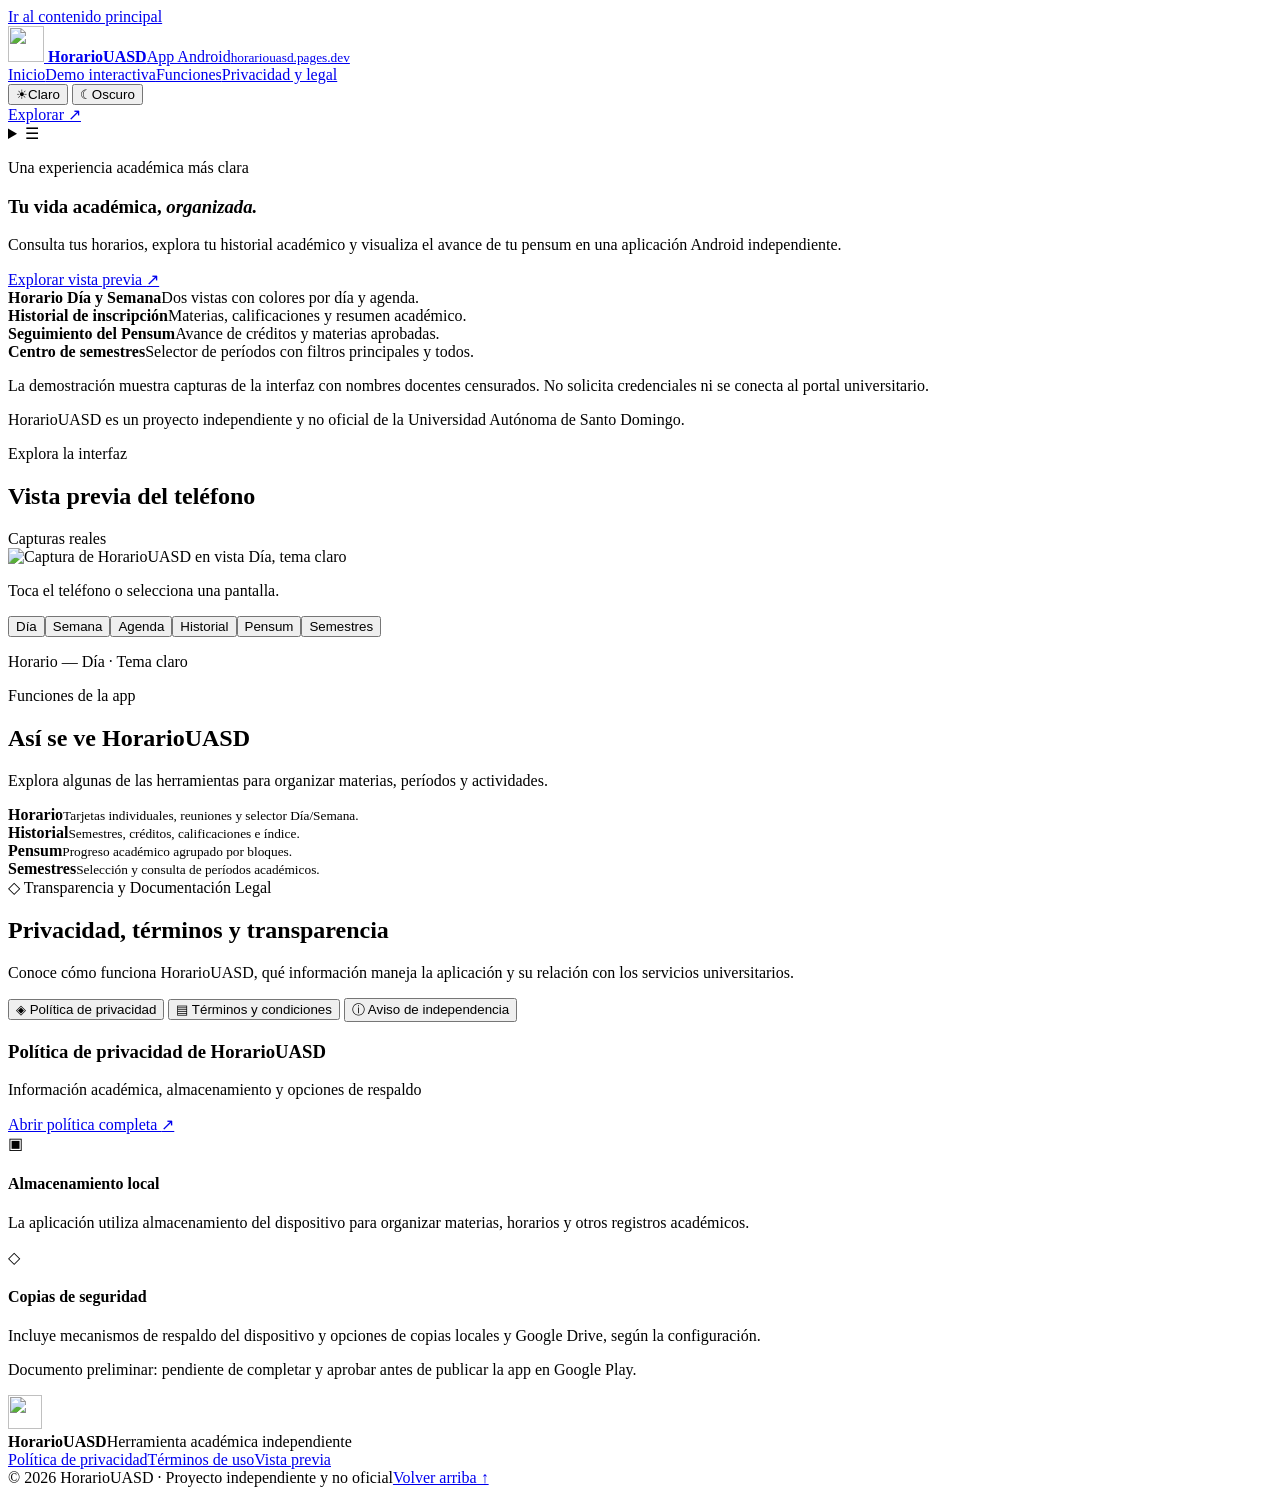
==== public/index.html @ 6e815144 "Rescatar solo barra superior, composición legal y navegación del diseño de referencia" ====
<!doctype html>
<html lang="es" data-theme="light">
<head>
<meta charset="utf-8"><meta name="viewport" content="width=device-width,initial-scale=1">
<title>HorarioUASD · Organiza tu vida académica</title>
<meta name="description" content="Conoce HorarioUASD, aplicación Android independiente para consultar horarios, historial académico y pensum. Vista previa con imágenes y documentos legales.">
<link rel="icon" type="image/svg+xml" href="/logo.svg"><link rel="alternate icon" type="image/png" href="/logo.png">
<link rel="apple-touch-icon" href="/logo.png"><link rel="stylesheet" href="/preview.css">
<script src="/preview.js" defer></script><script src="/site.js" defer></script>
</head>
<body>
<a class="skip-nav" href="#contenido">Ir al contenido principal</a>
<header class="sitehead">
 <div class="nav wrap">
  <a class="brand" href="/" aria-label="HorarioUASD, página principal">
   <span class="brand-bubble"><img class="site-logo" src="/logo.svg" alt="" width="36" height="36"></span>
   <span class="brand-copy"><span class="brand-line"><strong>HorarioUASD</strong><span class="brand-tag">App Android</span></span><small>horariouasd.pages.dev</small></span>
  </a>
  <nav class="top-links" aria-label="Navegación principal">
   <a href="#inicio">Inicio</a><a href="#vista">Demo interactiva</a><a href="#funciones">Funciones</a><a href="#legal">Privacidad y legal</a>
  </nav>
  <div class="header-actions">
   <div class="theme header-theme" role="group" aria-label="Cambiar tema del sitio y de las capturas">
    <button type="button" id="light" class="active" aria-pressed="true"><span aria-hidden="true">☀</span><span class="theme-label">Claro</span></button>
    <button type="button" id="dark" aria-pressed="false"><span aria-hidden="true">☾</span><span class="theme-label">Oscuro</span></button>
   </div>
   <a class="header-cta" href="#vista">Explorar <span aria-hidden="true">↗</span></a>
   <details class="mobile-menu"><summary aria-label="Abrir menú de navegación"><span aria-hidden="true">☰</span></summary><nav aria-label="Menú móvil"><a href="#inicio">Inicio</a><a href="#vista">Demo interactiva</a><a href="#funciones">Funciones</a><a href="#legal">Privacidad y legal</a></nav></details>
  </div>
 </div>
</header>
<main id="contenido">
<section class="hero wrap" id="inicio">
 <section class="intro">
  <p class="eyebrow"><span class="eyebrow-dot" aria-hidden="true"></span> Una experiencia académica más clara</p>
  <h1>Tu vida académica, <em>organizada.</em></h1>
  <p class="lead">Consulta tus horarios, explora tu historial académico y visualiza el avance de tu pensum en una aplicación Android independiente.</p>
  <a href="#vista" class="hero-primary">Explorar vista previa <span aria-hidden="true">↗</span></a>
  <div class="featurelist">
   <div class="feature"><strong>Horario Día y Semana</strong><span>Dos vistas con colores por día y agenda.</span></div>
   <div class="feature"><strong>Historial de inscripción</strong><span>Materias, calificaciones y resumen académico.</span></div>
   <div class="feature"><strong>Seguimiento del Pensum</strong><span>Avance de créditos y materias aprobadas.</span></div>
   <div class="feature"><strong>Centro de semestres</strong><span>Selector de períodos con filtros principales y todos.</span></div>
  </div>
  <p class="notice">La demostración muestra capturas de la interfaz con nombres docentes censurados. No solicita credenciales ni se conecta al portal universitario.</p>
  <p class="notice disclaimer">HorarioUASD es un proyecto independiente y no oficial de la Universidad Autónoma de Santo Domingo.</p>
 </section>
 <section class="preview-panel" id="vista">
  <div class="paneltop"><div><p class="eyebrow">Explora la interfaz</p><h2>Vista previa del teléfono</h2></div><span class="preview-label">Capturas reales</span></div>
  <div class="phone"><div class="screen" id="screenshot"><img id="photo" src="/imagenes/horario-dia-claro.jpg" alt="Captura de HorarioUASD en vista Día, tema claro" width="945" height="2048" decoding="async" fetchpriority="high"><div id="touchAreas"></div></div></div>
  <p class="small">Toca el teléfono o selecciona una pantalla.</p>
  <div class="controls" id="views" role="group" aria-label="Pantallas de la demostración"><button type="button" data-view="dia" class="active">Día</button><button type="button" data-view="semana">Semana</button><button type="button" data-view="agenda">Agenda</button><button type="button" data-view="historial">Historial</button><button type="button" data-view="pensum">Pensum</button><button type="button" data-view="semestres">Semestres</button></div>
  <p class="small" id="caption" aria-live="polite">Horario — Día · Tema claro</p>
 </section>
</section>
<section class="presentation" id="funciones">
 <div class="wrap"><div class="section-heading"><span class="section-kicker">Funciones de la app</span><h2>Así se ve HorarioUASD</h2><p>Explora algunas de las herramientas para organizar materias, períodos y actividades.</p></div>
 <div class="tiles"><div class="tile"><b>Horario</b><small>Tarjetas individuales, reuniones y selector Día/Semana.</small></div><div class="tile"><b>Historial</b><small>Semestres, créditos, calificaciones e índice.</small></div><div class="tile"><b>Pensum</b><small>Progreso académico agrupado por bloques.</small></div><div class="tile"><b>Semestres</b><small>Selección y consulta de períodos académicos.</small></div></div></div>
</section>
<section class="legal-section" id="legal" aria-labelledby="legal-title">
 <div class="legal-wrap">
  <div class="legal-heading"><div class="legal-eyebrow"><span aria-hidden="true">◇</span> Transparencia y Documentación Legal</div><h2 id="legal-title">Privacidad, términos y transparencia</h2><p>Conoce cómo funciona HorarioUASD, qué información maneja la aplicación y su relación con los servicios universitarios.</p></div>
  <div class="legal-tabs" role="tablist" aria-label="Documentos e información legal">
   <button type="button" id="tab-privacidad" role="tab" aria-controls="panel-privacidad" aria-selected="true" tabindex="0" data-legal-tab="privacidad"><span aria-hidden="true">◈</span> Política de privacidad</button>
   <button type="button" id="tab-terminos" role="tab" aria-controls="panel-terminos" aria-selected="false" tabindex="-1" data-legal-tab="terminos"><span aria-hidden="true">▤</span> Términos y condiciones</button>
   <button type="button" id="tab-aviso" role="tab" aria-controls="panel-aviso" aria-selected="false" tabindex="-1" data-legal-tab="aviso"><span aria-hidden="true">ⓘ</span> Aviso de independencia</button>
  </div>
  <div class="legal-panel" id="panel-privacidad" role="tabpanel" aria-labelledby="tab-privacidad">
   <div class="legal-panel-head"><div><h3>Política de privacidad de HorarioUASD</h3><p>Información académica, almacenamiento y opciones de respaldo</p></div><a class="legal-open" href="/privacidad/">Abrir política completa <span aria-hidden="true">↗</span></a></div>
   <div class="legal-cards">
    <div class="legal-mini"><span class="legal-mini-icon" aria-hidden="true">▣</span><h4>Almacenamiento local</h4><p>La aplicación utiliza almacenamiento del dispositivo para organizar materias, horarios y otros registros académicos.</p></div>
    <div class="legal-mini"><span class="legal-mini-icon" aria-hidden="true">◇</span><h4>Copias de seguridad</h4><p>Incluye mecanismos de respaldo del dispositivo y opciones de copias locales y Google Drive, según la configuración.</p></div>
   </div>
   <p class="legal-draft">Documento preliminar: pendiente de completar y aprobar antes de publicar la app en Google Play.</p>
  </div>
  <div class="legal-panel" id="panel-terminos" role="tabpanel" aria-labelledby="tab-terminos" hidden>
   <div class="legal-panel-head"><div><h3>Términos y condiciones de uso</h3><p>Finalidad, responsabilidades y límites de la herramienta</p></div><a class="legal-open" href="/terminos/">Abrir términos completos <span aria-hidden="true">↗</span></a></div>
   <div class="legal-cards"><div class="legal-mini"><span class="legal-mini-icon" aria-hidden="true">▤</span><h4>Organización académica</h4><p>HorarioUASD facilita la consulta de horarios, historial, pensum y recordatorios personales.</p></div><div class="legal-mini"><span class="legal-mini-icon" aria-hidden="true">✓</span><h4>Información oficial</h4><p>Los datos oficiales siempre deben verificarse en los canales institucionales de la universidad.</p></div></div>
   <p class="legal-draft">Los términos son un borrador, todavía no vigente.</p>
  </div>
  <div class="legal-panel" id="panel-aviso" role="tabpanel" aria-labelledby="tab-aviso" hidden>
   <div class="legal-panel-head"><div><h3>Aviso de independencia institucional</h3><p>Un proyecto para estudiantes, no una aplicación de la universidad</p></div><a class="legal-open" href="/terminos/">Consultar información legal <span aria-hidden="true">↗</span></a></div>
   <div class="legal-cards"><div class="legal-mini"><span class="legal-mini-icon" aria-hidden="true">ⓘ</span><h4>No oficial</h4><p>HorarioUASD no pertenece a la Universidad Autónoma de Santo Domingo ni cuenta con representación institucional.</p></div><div class="legal-mini"><span class="legal-mini-icon" aria-hidden="true">↗</span><h4>Consulta responsable</h4><p>La aplicación no sustituye los portales y expedientes oficiales de la UASD.</p></div></div>
  </div>
 </div>
</section>
</main>
<footer class="sitefooter"><div class="wrap footer-upper"><div class="footer-brand"><span class="footer-logo"><img src="/logo.svg" width="34" height="34" alt=""></span><div><strong>HorarioUASD</strong><span>Herramienta académica independiente</span></div></div><nav aria-label="Enlaces de documentación" class="footer-links"><a href="/privacidad/">Política de privacidad</a><a href="/terminos/">Términos de uso</a><a href="/vista-previa.html">Vista previa</a></nav></div><div class="wrap footer-bottom"><span>© 2026 HorarioUASD · Proyecto independiente y no oficial</span><a href="#inicio">Volver arriba ↑</a></div></footer>
</body></html>
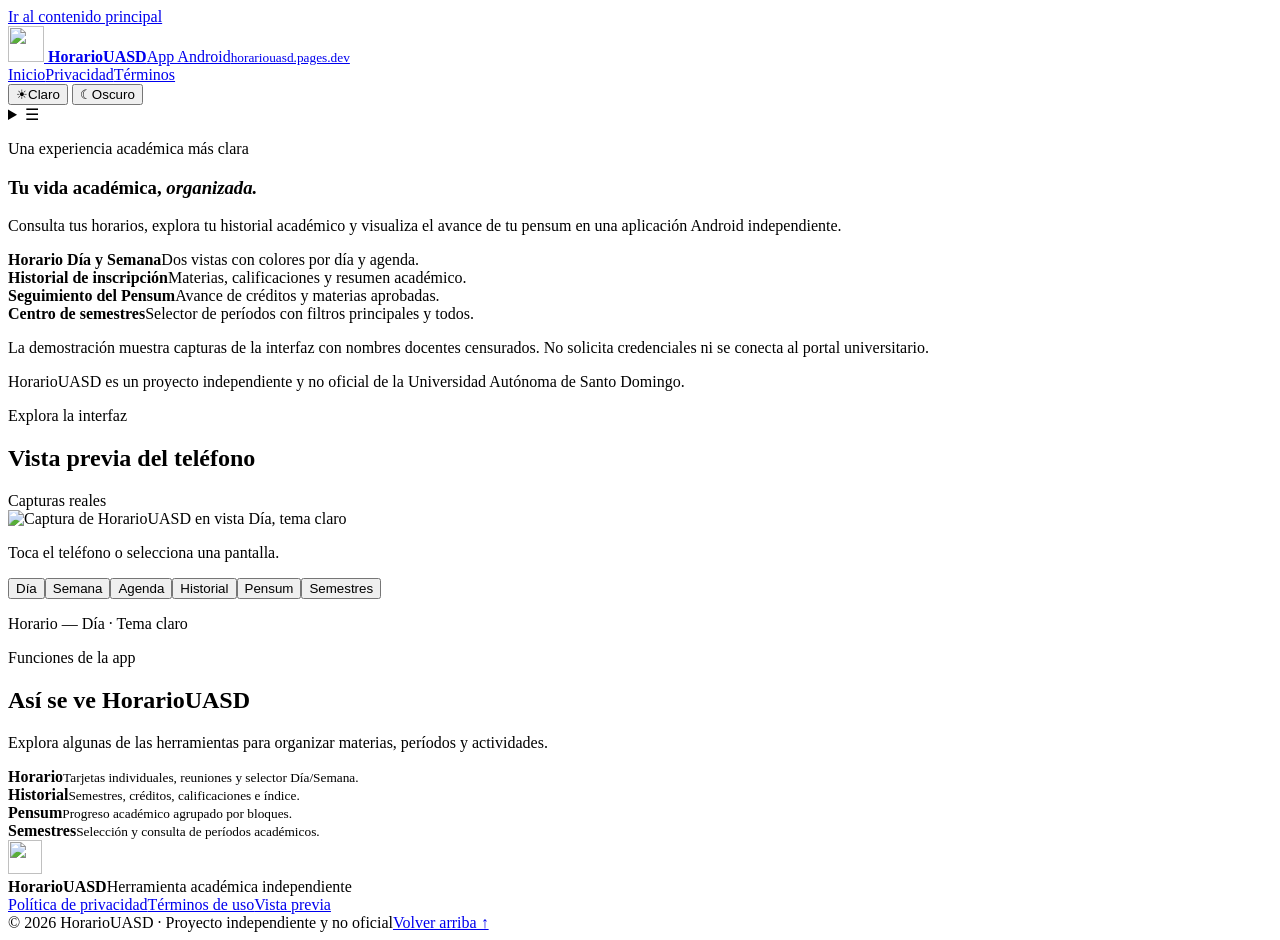
==== commit 1b016736: "Simplificar nueva portada: retirar bloque legal y enlaces de exploración sin tocar diseño anterior" ====
--- a/public/index.html
+++ b/public/index.html
@@ -17,15 +17,14 @@
    <span class="brand-copy"><span class="brand-line"><strong>HorarioUASD</strong><span class="brand-tag">App Android</span></span><small>horariouasd.pages.dev</small></span>
   </a>
   <nav class="top-links" aria-label="Navegación principal">
-   <a href="#inicio">Inicio</a><a href="#vista">Demo interactiva</a><a href="#funciones">Funciones</a><a href="#legal">Privacidad y legal</a>
+   <a href="#inicio">Inicio</a><a href="/privacidad/">Privacidad</a><a href="/terminos/">Términos</a>
   </nav>
   <div class="header-actions">
    <div class="theme header-theme" role="group" aria-label="Cambiar tema del sitio y de las capturas">
     <button type="button" id="light" class="active" aria-pressed="true"><span aria-hidden="true">☀</span><span class="theme-label">Claro</span></button>
     <button type="button" id="dark" aria-pressed="false"><span aria-hidden="true">☾</span><span class="theme-label">Oscuro</span></button>
    </div>
-   <a class="header-cta" href="#vista">Explorar <span aria-hidden="true">↗</span></a>
-   <details class="mobile-menu"><summary aria-label="Abrir menú de navegación"><span aria-hidden="true">☰</span></summary><nav aria-label="Menú móvil"><a href="#inicio">Inicio</a><a href="#vista">Demo interactiva</a><a href="#funciones">Funciones</a><a href="#legal">Privacidad y legal</a></nav></details>
+   <details class="mobile-menu"><summary aria-label="Abrir menú de navegación"><span aria-hidden="true">☰</span></summary><nav aria-label="Menú móvil"><a href="#inicio">Inicio</a><a href="/privacidad/">Privacidad</a><a href="/terminos/">Términos</a></nav></details>
   </div>
  </div>
 </header>
@@ -35,7 +34,6 @@
   <p class="eyebrow"><span class="eyebrow-dot" aria-hidden="true"></span> Una experiencia académica más clara</p>
   <h1>Tu vida académica, <em>organizada.</em></h1>
   <p class="lead">Consulta tus horarios, explora tu historial académico y visualiza el avance de tu pensum en una aplicación Android independiente.</p>
-  <a href="#vista" class="hero-primary">Explorar vista previa <span aria-hidden="true">↗</span></a>
   <div class="featurelist">
    <div class="feature"><strong>Horario Día y Semana</strong><span>Dos vistas con colores por día y agenda.</span></div>
    <div class="feature"><strong>Historial de inscripción</strong><span>Materias, calificaciones y resumen académico.</span></div>
@@ -57,33 +55,6 @@
  <div class="wrap"><div class="section-heading"><span class="section-kicker">Funciones de la app</span><h2>Así se ve HorarioUASD</h2><p>Explora algunas de las herramientas para organizar materias, períodos y actividades.</p></div>
  <div class="tiles"><div class="tile"><b>Horario</b><small>Tarjetas individuales, reuniones y selector Día/Semana.</small></div><div class="tile"><b>Historial</b><small>Semestres, créditos, calificaciones e índice.</small></div><div class="tile"><b>Pensum</b><small>Progreso académico agrupado por bloques.</small></div><div class="tile"><b>Semestres</b><small>Selección y consulta de períodos académicos.</small></div></div></div>
 </section>
-<section class="legal-section" id="legal" aria-labelledby="legal-title">
- <div class="legal-wrap">
-  <div class="legal-heading"><div class="legal-eyebrow"><span aria-hidden="true">◇</span> Transparencia y Documentación Legal</div><h2 id="legal-title">Privacidad, términos y transparencia</h2><p>Conoce cómo funciona HorarioUASD, qué información maneja la aplicación y su relación con los servicios universitarios.</p></div>
-  <div class="legal-tabs" role="tablist" aria-label="Documentos e información legal">
-   <button type="button" id="tab-privacidad" role="tab" aria-controls="panel-privacidad" aria-selected="true" tabindex="0" data-legal-tab="privacidad"><span aria-hidden="true">◈</span> Política de privacidad</button>
-   <button type="button" id="tab-terminos" role="tab" aria-controls="panel-terminos" aria-selected="false" tabindex="-1" data-legal-tab="terminos"><span aria-hidden="true">▤</span> Términos y condiciones</button>
-   <button type="button" id="tab-aviso" role="tab" aria-controls="panel-aviso" aria-selected="false" tabindex="-1" data-legal-tab="aviso"><span aria-hidden="true">ⓘ</span> Aviso de independencia</button>
-  </div>
-  <div class="legal-panel" id="panel-privacidad" role="tabpanel" aria-labelledby="tab-privacidad">
-   <div class="legal-panel-head"><div><h3>Política de privacidad de HorarioUASD</h3><p>Información académica, almacenamiento y opciones de respaldo</p></div><a class="legal-open" href="/privacidad/">Abrir política completa <span aria-hidden="true">↗</span></a></div>
-   <div class="legal-cards">
-    <div class="legal-mini"><span class="legal-mini-icon" aria-hidden="true">▣</span><h4>Almacenamiento local</h4><p>La aplicación utiliza almacenamiento del dispositivo para organizar materias, horarios y otros registros académicos.</p></div>
-    <div class="legal-mini"><span class="legal-mini-icon" aria-hidden="true">◇</span><h4>Copias de seguridad</h4><p>Incluye mecanismos de respaldo del dispositivo y opciones de copias locales y Google Drive, según la configuración.</p></div>
-   </div>
-   <p class="legal-draft">Documento preliminar: pendiente de completar y aprobar antes de publicar la app en Google Play.</p>
-  </div>
-  <div class="legal-panel" id="panel-terminos" role="tabpanel" aria-labelledby="tab-terminos" hidden>
-   <div class="legal-panel-head"><div><h3>Términos y condiciones de uso</h3><p>Finalidad, responsabilidades y límites de la herramienta</p></div><a class="legal-open" href="/terminos/">Abrir términos completos <span aria-hidden="true">↗</span></a></div>
-   <div class="legal-cards"><div class="legal-mini"><span class="legal-mini-icon" aria-hidden="true">▤</span><h4>Organización académica</h4><p>HorarioUASD facilita la consulta de horarios, historial, pensum y recordatorios personales.</p></div><div class="legal-mini"><span class="legal-mini-icon" aria-hidden="true">✓</span><h4>Información oficial</h4><p>Los datos oficiales siempre deben verificarse en los canales institucionales de la universidad.</p></div></div>
-   <p class="legal-draft">Los términos son un borrador, todavía no vigente.</p>
-  </div>
-  <div class="legal-panel" id="panel-aviso" role="tabpanel" aria-labelledby="tab-aviso" hidden>
-   <div class="legal-panel-head"><div><h3>Aviso de independencia institucional</h3><p>Un proyecto para estudiantes, no una aplicación de la universidad</p></div><a class="legal-open" href="/terminos/">Consultar información legal <span aria-hidden="true">↗</span></a></div>
-   <div class="legal-cards"><div class="legal-mini"><span class="legal-mini-icon" aria-hidden="true">ⓘ</span><h4>No oficial</h4><p>HorarioUASD no pertenece a la Universidad Autónoma de Santo Domingo ni cuenta con representación institucional.</p></div><div class="legal-mini"><span class="legal-mini-icon" aria-hidden="true">↗</span><h4>Consulta responsable</h4><p>La aplicación no sustituye los portales y expedientes oficiales de la UASD.</p></div></div>
-  </div>
- </div>
-</section>
 </main>
 <footer class="sitefooter"><div class="wrap footer-upper"><div class="footer-brand"><span class="footer-logo"><img src="/logo.svg" width="34" height="34" alt=""></span><div><strong>HorarioUASD</strong><span>Herramienta académica independiente</span></div></div><nav aria-label="Enlaces de documentación" class="footer-links"><a href="/privacidad/">Política de privacidad</a><a href="/terminos/">Términos de uso</a><a href="/vista-previa.html">Vista previa</a></nav></div><div class="wrap footer-bottom"><span>© 2026 HorarioUASD · Proyecto independiente y no oficial</span><a href="#inicio">Volver arriba ↑</a></div></footer>
 </body></html>
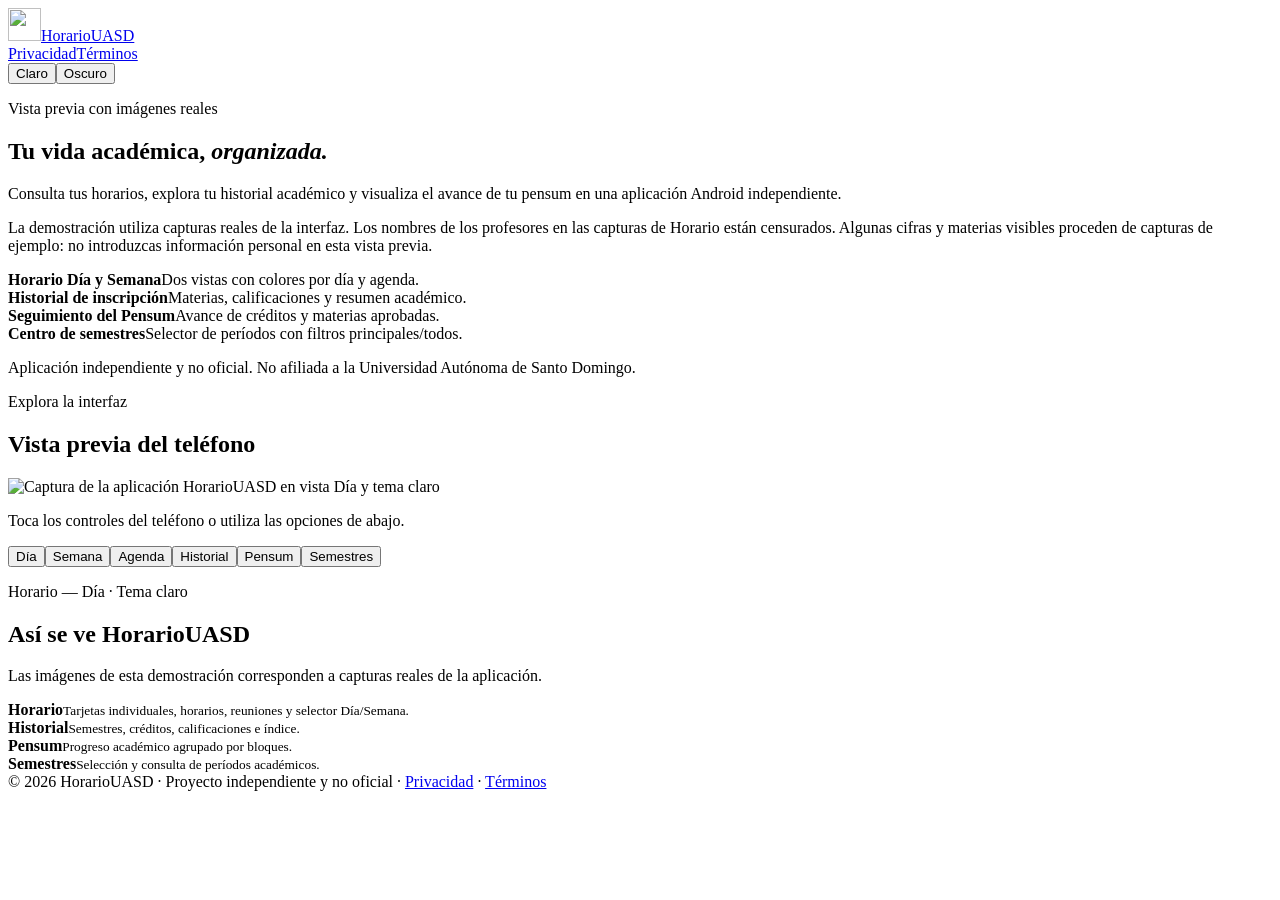
==== commit dfee810b: "Adoptar diseño limpio de Vista previa con logo y selector global claro/oscuro; mantener versiones an" ====
--- a/public/index.html
+++ b/public/index.html
@@ -1,60 +1,8 @@
 <!doctype html>
-<html lang="es" data-theme="light">
-<head>
-<meta charset="utf-8"><meta name="viewport" content="width=device-width,initial-scale=1">
-<title>HorarioUASD · Organiza tu vida académica</title>
-<meta name="description" content="Conoce HorarioUASD, aplicación Android independiente para consultar horarios, historial académico y pensum. Vista previa con imágenes y documentos legales.">
-<link rel="icon" type="image/svg+xml" href="/logo.svg"><link rel="alternate icon" type="image/png" href="/logo.png">
-<link rel="apple-touch-icon" href="/logo.png"><link rel="stylesheet" href="/preview.css">
-<script src="/preview.js" defer></script><script src="/site.js" defer></script>
-</head>
-<body>
-<a class="skip-nav" href="#contenido">Ir al contenido principal</a>
-<header class="sitehead">
- <div class="nav wrap">
-  <a class="brand" href="/" aria-label="HorarioUASD, página principal">
-   <span class="brand-bubble"><img class="site-logo" src="/logo.svg" alt="" width="36" height="36"></span>
-   <span class="brand-copy"><span class="brand-line"><strong>HorarioUASD</strong><span class="brand-tag">App Android</span></span><small>horariouasd.pages.dev</small></span>
-  </a>
-  <nav class="top-links" aria-label="Navegación principal">
-   <a href="#inicio">Inicio</a><a href="/privacidad/">Privacidad</a><a href="/terminos/">Términos</a>
-  </nav>
-  <div class="header-actions">
-   <div class="theme header-theme" role="group" aria-label="Cambiar tema del sitio y de las capturas">
-    <button type="button" id="light" class="active" aria-pressed="true"><span aria-hidden="true">☀</span><span class="theme-label">Claro</span></button>
-    <button type="button" id="dark" aria-pressed="false"><span aria-hidden="true">☾</span><span class="theme-label">Oscuro</span></button>
-   </div>
-   <details class="mobile-menu"><summary aria-label="Abrir menú de navegación"><span aria-hidden="true">☰</span></summary><nav aria-label="Menú móvil"><a href="#inicio">Inicio</a><a href="/privacidad/">Privacidad</a><a href="/terminos/">Términos</a></nav></details>
-  </div>
- </div>
-</header>
-<main id="contenido">
-<section class="hero wrap" id="inicio">
- <section class="intro">
-  <p class="eyebrow"><span class="eyebrow-dot" aria-hidden="true"></span> Una experiencia académica más clara</p>
-  <h1>Tu vida académica, <em>organizada.</em></h1>
-  <p class="lead">Consulta tus horarios, explora tu historial académico y visualiza el avance de tu pensum en una aplicación Android independiente.</p>
-  <div class="featurelist">
-   <div class="feature"><strong>Horario Día y Semana</strong><span>Dos vistas con colores por día y agenda.</span></div>
-   <div class="feature"><strong>Historial de inscripción</strong><span>Materias, calificaciones y resumen académico.</span></div>
-   <div class="feature"><strong>Seguimiento del Pensum</strong><span>Avance de créditos y materias aprobadas.</span></div>
-   <div class="feature"><strong>Centro de semestres</strong><span>Selector de períodos con filtros principales y todos.</span></div>
-  </div>
-  <p class="notice">La demostración muestra capturas de la interfaz con nombres docentes censurados. No solicita credenciales ni se conecta al portal universitario.</p>
-  <p class="notice disclaimer">HorarioUASD es un proyecto independiente y no oficial de la Universidad Autónoma de Santo Domingo.</p>
- </section>
- <section class="preview-panel" id="vista">
-  <div class="paneltop"><div><p class="eyebrow">Explora la interfaz</p><h2>Vista previa del teléfono</h2></div><span class="preview-label">Capturas reales</span></div>
-  <div class="phone"><div class="screen" id="screenshot"><img id="photo" src="/imagenes/horario-dia-claro.jpg" alt="Captura de HorarioUASD en vista Día, tema claro" width="945" height="2048" decoding="async" fetchpriority="high"><div id="touchAreas"></div></div></div>
-  <p class="small">Toca el teléfono o selecciona una pantalla.</p>
-  <div class="controls" id="views" role="group" aria-label="Pantallas de la demostración"><button type="button" data-view="dia" class="active">Día</button><button type="button" data-view="semana">Semana</button><button type="button" data-view="agenda">Agenda</button><button type="button" data-view="historial">Historial</button><button type="button" data-view="pensum">Pensum</button><button type="button" data-view="semestres">Semestres</button></div>
-  <p class="small" id="caption" aria-live="polite">Horario — Día · Tema claro</p>
- </section>
-</section>
-<section class="presentation" id="funciones">
- <div class="wrap"><div class="section-heading"><span class="section-kicker">Funciones de la app</span><h2>Así se ve HorarioUASD</h2><p>Explora algunas de las herramientas para organizar materias, períodos y actividades.</p></div>
- <div class="tiles"><div class="tile"><b>Horario</b><small>Tarjetas individuales, reuniones y selector Día/Semana.</small></div><div class="tile"><b>Historial</b><small>Semestres, créditos, calificaciones e índice.</small></div><div class="tile"><b>Pensum</b><small>Progreso académico agrupado por bloques.</small></div><div class="tile"><b>Semestres</b><small>Selección y consulta de períodos académicos.</small></div></div></div>
-</section>
-</main>
-<footer class="sitefooter"><div class="wrap footer-upper"><div class="footer-brand"><span class="footer-logo"><img src="/logo.svg" width="34" height="34" alt=""></span><div><strong>HorarioUASD</strong><span>Herramienta académica independiente</span></div></div><nav aria-label="Enlaces de documentación" class="footer-links"><a href="/privacidad/">Política de privacidad</a><a href="/terminos/">Términos de uso</a><a href="/vista-previa.html">Vista previa</a></nav></div><div class="wrap footer-bottom"><span>© 2026 HorarioUASD · Proyecto independiente y no oficial</span><a href="#inicio">Volver arriba ↑</a></div></footer>
-</body></html>+<html lang="es" data-theme="light"><head><meta charset="utf-8"><meta name="viewport" content="width=device-width,initial-scale=1">
+<title>HorarioUASD · Organiza tu vida académica</title><meta name="description" content="Vista previa de HorarioUASD con capturas de las pantallas reales y datos docentes censurados."><link rel="icon" type="image/svg+xml" href="/logo.svg"><link rel="alternate icon" type="image/png" href="/logo.png"><link rel="apple-touch-icon" href="/logo.png"><link rel="stylesheet" href="/limpio.css"></head><body>
+<header class="sitehead"><div class="nav wrap"><a class="brand" href="/" aria-label="HorarioUASD, inicio"><span class="mark"><img class="site-logo" src="/logo.svg" alt="" width="33" height="33"></span><span>HorarioUASD</span></a><div class="nav-actions"><nav class="legal-links" aria-label="Documentación legal"><a href="/privacidad/">Privacidad</a><a href="/terminos/">Términos</a></nav><div class="theme" role="group" aria-label="Tema de la página y de las capturas"><button type="button" id="light" class="active" aria-pressed="true">Claro</button><button type="button" id="dark" aria-pressed="false">Oscuro</button></div></div></div></header>
+<main><div class="hero wrap"><section class="intro"><p class="eyebrow">Vista previa con imágenes reales</p><h1>Tu vida académica, <em>organizada.</em></h1><p class="lead">Consulta tus horarios, explora tu historial académico y visualiza el avance de tu pensum en una aplicación Android independiente.</p><p class="notice">La demostración utiliza capturas reales de la interfaz. Los nombres de los profesores en las capturas de Horario están censurados. Algunas cifras y materias visibles proceden de capturas de ejemplo: no introduzcas información personal en esta vista previa.</p><div class="featurelist"><div class="feature"><strong>Horario Día y Semana</strong><span>Dos vistas con colores por día y agenda.</span></div><div class="feature"><strong>Historial de inscripción</strong><span>Materias, calificaciones y resumen académico.</span></div><div class="feature"><strong>Seguimiento del Pensum</strong><span>Avance de créditos y materias aprobadas.</span></div><div class="feature"><strong>Centro de semestres</strong><span>Selector de períodos con filtros principales/todos.</span></div></div><p class="notice">Aplicación independiente y no oficial. No afiliada a la Universidad Autónoma de Santo Domingo.</p></section>
+<section class="preview-panel" id="vista"><div class="paneltop"><div><p class="eyebrow">Explora la interfaz</p><h2>Vista previa del teléfono</h2></div></div><div class="phone"><div class="screen" id="screenshot"><img id="photo" src="/imagenes/horario-dia-claro.jpg" alt="Captura de la aplicación HorarioUASD en vista Día y tema claro" width="945" height="2048" decoding="async" fetchpriority="high"><div id="touchAreas"></div></div></div><p class="small">Toca los controles del teléfono o utiliza las opciones de abajo.</p><div class="controls" id="views" role="group" aria-label="Pantallas"><button data-view="dia" class="active">Día</button><button data-view="semana">Semana</button><button data-view="agenda">Agenda</button><button data-view="historial">Historial</button><button data-view="pensum">Pensum</button><button data-view="semestres">Semestres</button></div><p class="small" id="caption" aria-live="polite">Horario — Día · Tema claro</p></section></div>
+<section class="presentation"><div class="wrap"><h2>Así se ve HorarioUASD</h2><p>Las imágenes de esta demostración corresponden a capturas reales de la aplicación.</p><div class="tiles"><div class="tile"><b>Horario</b><small>Tarjetas individuales, horarios, reuniones y selector Día/Semana.</small></div><div class="tile"><b>Historial</b><small>Semestres, créditos, calificaciones e índice.</small></div><div class="tile"><b>Pensum</b><small>Progreso académico agrupado por bloques.</small></div><div class="tile"><b>Semestres</b><small>Selección y consulta de períodos académicos.</small></div></div></div></section></main><footer><div class="wrap">© 2026 HorarioUASD · Proyecto independiente y no oficial · <a href="/privacidad/">Privacidad</a> · <a href="/terminos/">Términos</a></div></footer>
+<script src="/preview.js" defer></script></body></html>
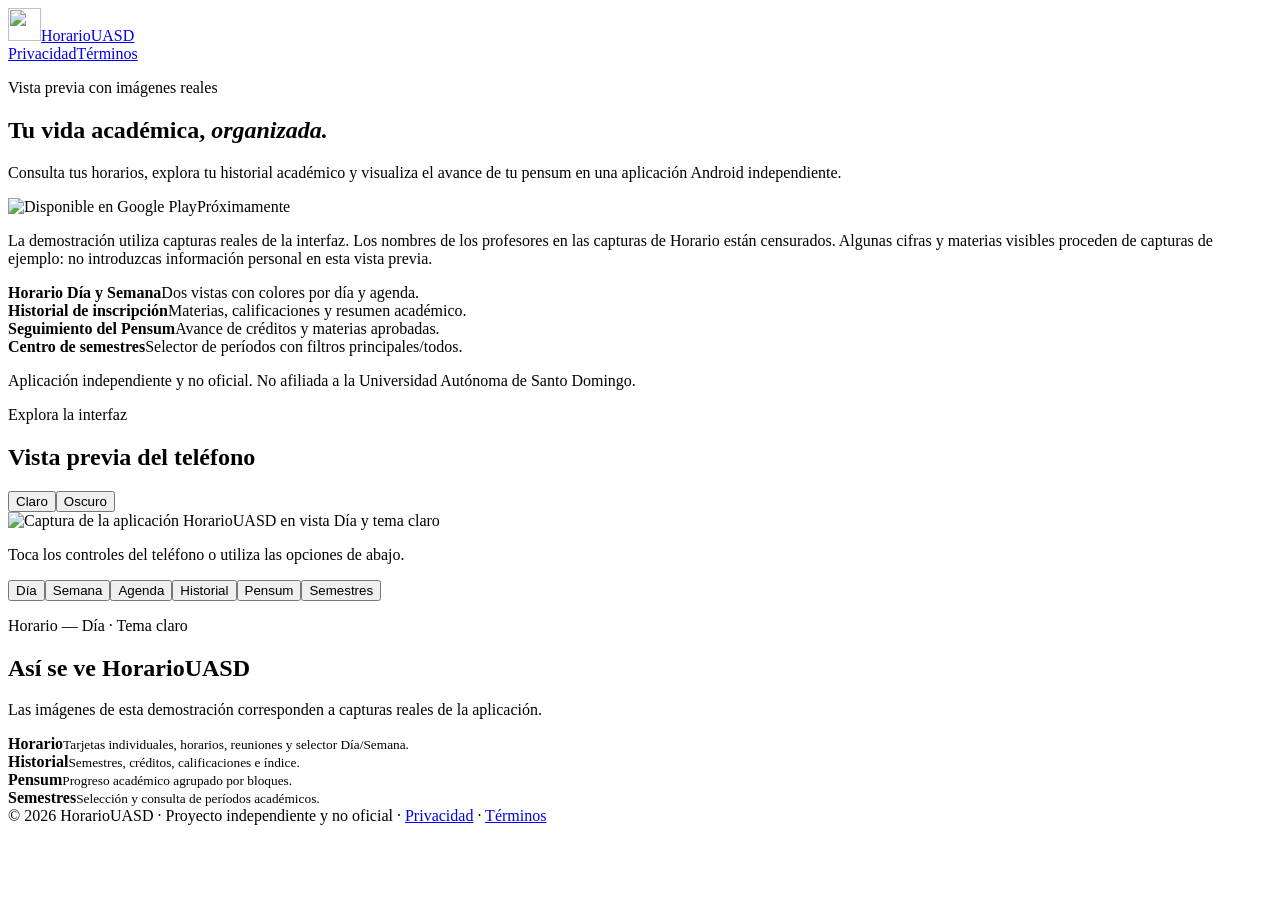
==== commit 0d255e2b: "Devolver selector global al visor, aumentar marca e incorporar insignia Google Play sin enlace" ====
--- a/public/index.html
+++ b/public/index.html
@@ -1,8 +1,8 @@
 <!doctype html>
 <html lang="es" data-theme="light"><head><meta charset="utf-8"><meta name="viewport" content="width=device-width,initial-scale=1">
 <title>HorarioUASD · Organiza tu vida académica</title><meta name="description" content="Vista previa de HorarioUASD con capturas de las pantallas reales y datos docentes censurados."><link rel="icon" type="image/svg+xml" href="/logo.svg"><link rel="alternate icon" type="image/png" href="/logo.png"><link rel="apple-touch-icon" href="/logo.png"><link rel="stylesheet" href="/limpio.css"></head><body>
-<header class="sitehead"><div class="nav wrap"><a class="brand" href="/" aria-label="HorarioUASD, inicio"><span class="mark"><img class="site-logo" src="/logo.svg" alt="" width="33" height="33"></span><span>HorarioUASD</span></a><div class="nav-actions"><nav class="legal-links" aria-label="Documentación legal"><a href="/privacidad/">Privacidad</a><a href="/terminos/">Términos</a></nav><div class="theme" role="group" aria-label="Tema de la página y de las capturas"><button type="button" id="light" class="active" aria-pressed="true">Claro</button><button type="button" id="dark" aria-pressed="false">Oscuro</button></div></div></div></header>
-<main><div class="hero wrap"><section class="intro"><p class="eyebrow">Vista previa con imágenes reales</p><h1>Tu vida académica, <em>organizada.</em></h1><p class="lead">Consulta tus horarios, explora tu historial académico y visualiza el avance de tu pensum en una aplicación Android independiente.</p><p class="notice">La demostración utiliza capturas reales de la interfaz. Los nombres de los profesores en las capturas de Horario están censurados. Algunas cifras y materias visibles proceden de capturas de ejemplo: no introduzcas información personal en esta vista previa.</p><div class="featurelist"><div class="feature"><strong>Horario Día y Semana</strong><span>Dos vistas con colores por día y agenda.</span></div><div class="feature"><strong>Historial de inscripción</strong><span>Materias, calificaciones y resumen académico.</span></div><div class="feature"><strong>Seguimiento del Pensum</strong><span>Avance de créditos y materias aprobadas.</span></div><div class="feature"><strong>Centro de semestres</strong><span>Selector de períodos con filtros principales/todos.</span></div></div><p class="notice">Aplicación independiente y no oficial. No afiliada a la Universidad Autónoma de Santo Domingo.</p></section>
-<section class="preview-panel" id="vista"><div class="paneltop"><div><p class="eyebrow">Explora la interfaz</p><h2>Vista previa del teléfono</h2></div></div><div class="phone"><div class="screen" id="screenshot"><img id="photo" src="/imagenes/horario-dia-claro.jpg" alt="Captura de la aplicación HorarioUASD en vista Día y tema claro" width="945" height="2048" decoding="async" fetchpriority="high"><div id="touchAreas"></div></div></div><p class="small">Toca los controles del teléfono o utiliza las opciones de abajo.</p><div class="controls" id="views" role="group" aria-label="Pantallas"><button data-view="dia" class="active">Día</button><button data-view="semana">Semana</button><button data-view="agenda">Agenda</button><button data-view="historial">Historial</button><button data-view="pensum">Pensum</button><button data-view="semestres">Semestres</button></div><p class="small" id="caption" aria-live="polite">Horario — Día · Tema claro</p></section></div>
+<header class="sitehead"><div class="nav wrap"><a class="brand" href="/" aria-label="HorarioUASD, inicio"><span class="mark"><img class="site-logo" src="/logo.svg" alt="" width="33" height="33"></span><span>HorarioUASD</span></a><div class="nav-actions"><nav class="legal-links" aria-label="Documentación legal"><a href="/privacidad/">Privacidad</a><a href="/terminos/">Términos</a></nav></div></div></header>
+<main><div class="hero wrap"><section class="intro"><p class="eyebrow">Vista previa con imágenes reales</p><h1>Tu vida académica, <em>organizada.</em></h1><p class="lead">Consulta tus horarios, explora tu historial académico y visualiza el avance de tu pensum en una aplicación Android independiente.</p><div class="store-availability" aria-label="Google Play: lanzamiento pendiente"><img class="play-badge" src="/imagenes/disponible-en-google-play-badge.svg" alt="Disponible en Google Play" width="186" height="72" decoding="async"><span class="store-caption">Próximamente</span></div><p class="notice">La demostración utiliza capturas reales de la interfaz. Los nombres de los profesores en las capturas de Horario están censurados. Algunas cifras y materias visibles proceden de capturas de ejemplo: no introduzcas información personal en esta vista previa.</p><div class="featurelist"><div class="feature"><strong>Horario Día y Semana</strong><span>Dos vistas con colores por día y agenda.</span></div><div class="feature"><strong>Historial de inscripción</strong><span>Materias, calificaciones y resumen académico.</span></div><div class="feature"><strong>Seguimiento del Pensum</strong><span>Avance de créditos y materias aprobadas.</span></div><div class="feature"><strong>Centro de semestres</strong><span>Selector de períodos con filtros principales/todos.</span></div></div><p class="notice">Aplicación independiente y no oficial. No afiliada a la Universidad Autónoma de Santo Domingo.</p></section>
+<section class="preview-panel" id="vista"><div class="paneltop"><div><p class="eyebrow">Explora la interfaz</p><h2>Vista previa del teléfono</h2></div><div class="theme" role="group" aria-label="Tema de la página y de las capturas"><button type="button" id="light" class="active" aria-pressed="true">Claro</button><button type="button" id="dark" aria-pressed="false">Oscuro</button></div></div><div class="phone"><div class="screen" id="screenshot"><img id="photo" src="/imagenes/horario-dia-claro.jpg" alt="Captura de la aplicación HorarioUASD en vista Día y tema claro" width="945" height="2048" decoding="async" fetchpriority="high"><div id="touchAreas"></div></div></div><p class="small">Toca los controles del teléfono o utiliza las opciones de abajo.</p><div class="controls" id="views" role="group" aria-label="Pantallas"><button data-view="dia" class="active">Día</button><button data-view="semana">Semana</button><button data-view="agenda">Agenda</button><button data-view="historial">Historial</button><button data-view="pensum">Pensum</button><button data-view="semestres">Semestres</button></div><p class="small" id="caption" aria-live="polite">Horario — Día · Tema claro</p></section></div>
 <section class="presentation"><div class="wrap"><h2>Así se ve HorarioUASD</h2><p>Las imágenes de esta demostración corresponden a capturas reales de la aplicación.</p><div class="tiles"><div class="tile"><b>Horario</b><small>Tarjetas individuales, horarios, reuniones y selector Día/Semana.</small></div><div class="tile"><b>Historial</b><small>Semestres, créditos, calificaciones e índice.</small></div><div class="tile"><b>Pensum</b><small>Progreso académico agrupado por bloques.</small></div><div class="tile"><b>Semestres</b><small>Selección y consulta de períodos académicos.</small></div></div></div></section></main><footer><div class="wrap">© 2026 HorarioUASD · Proyecto independiente y no oficial · <a href="/privacidad/">Privacidad</a> · <a href="/terminos/">Términos</a></div></footer>
 <script src="/preview.js" defer></script></body></html>
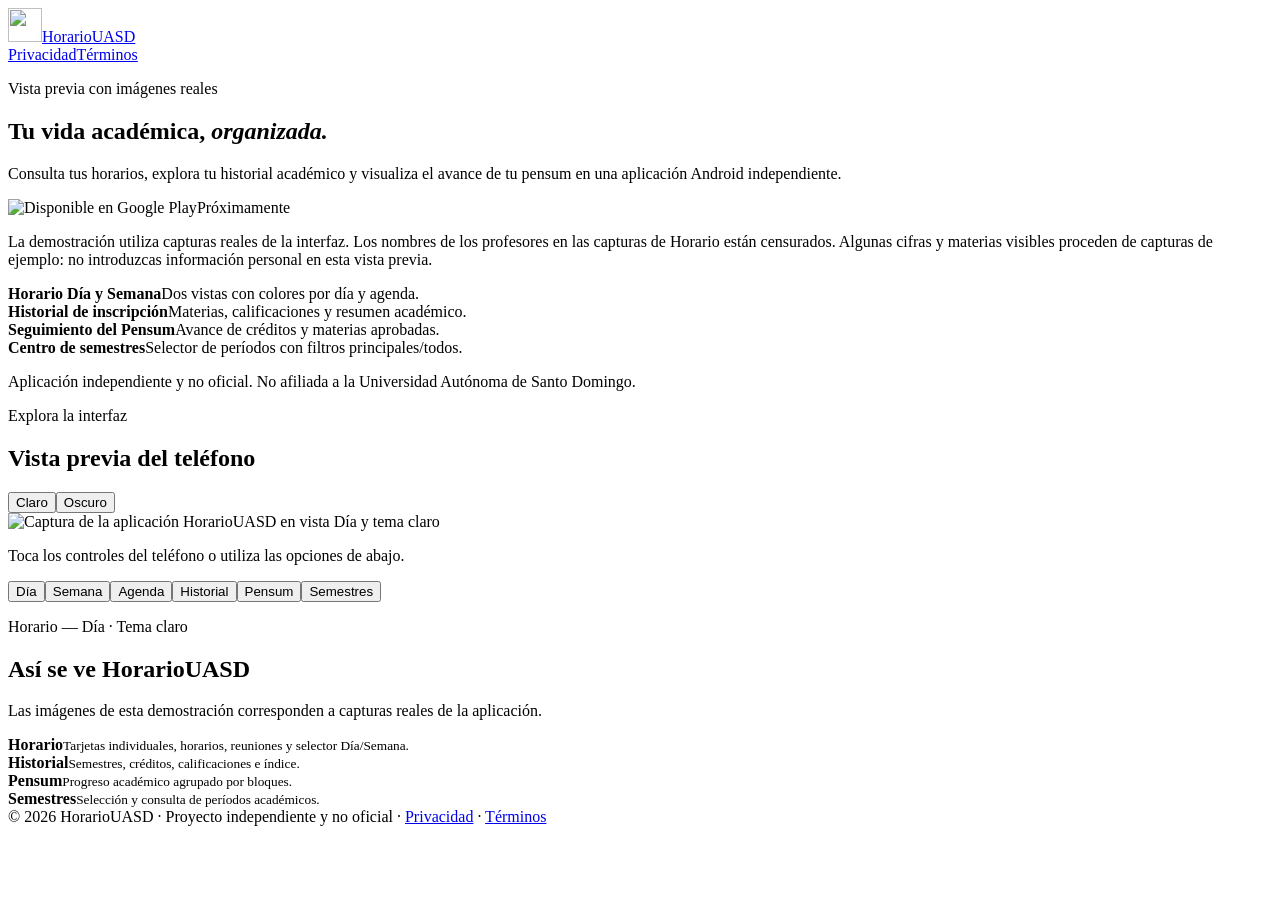
==== commit e55f9663: "Copiar íntegramente vista-previa a la portada con logo, tema global y Google Play como únicas adicio" ====
--- a/public/index.html
+++ b/public/index.html
@@ -1,8 +1,8 @@
 <!doctype html>
 <html lang="es" data-theme="light"><head><meta charset="utf-8"><meta name="viewport" content="width=device-width,initial-scale=1">
-<title>HorarioUASD · Organiza tu vida académica</title><meta name="description" content="Vista previa de HorarioUASD con capturas de las pantallas reales y datos docentes censurados."><link rel="icon" type="image/svg+xml" href="/logo.svg"><link rel="alternate icon" type="image/png" href="/logo.png"><link rel="apple-touch-icon" href="/logo.png"><link rel="stylesheet" href="/limpio.css"></head><body>
-<header class="sitehead"><div class="nav wrap"><a class="brand" href="/" aria-label="HorarioUASD, inicio"><span class="mark"><img class="site-logo" src="/logo.svg" alt="" width="33" height="33"></span><span>HorarioUASD</span></a><div class="nav-actions"><nav class="legal-links" aria-label="Documentación legal"><a href="/privacidad/">Privacidad</a><a href="/terminos/">Términos</a></nav></div></div></header>
-<main><div class="hero wrap"><section class="intro"><p class="eyebrow">Vista previa con imágenes reales</p><h1>Tu vida académica, <em>organizada.</em></h1><p class="lead">Consulta tus horarios, explora tu historial académico y visualiza el avance de tu pensum en una aplicación Android independiente.</p><div class="store-availability" aria-label="Google Play: lanzamiento pendiente"><img class="play-badge" src="/imagenes/disponible-en-google-play-badge.svg" alt="Disponible en Google Play" width="186" height="72" decoding="async"><span class="store-caption">Próximamente</span></div><p class="notice">La demostración utiliza capturas reales de la interfaz. Los nombres de los profesores en las capturas de Horario están censurados. Algunas cifras y materias visibles proceden de capturas de ejemplo: no introduzcas información personal en esta vista previa.</p><div class="featurelist"><div class="feature"><strong>Horario Día y Semana</strong><span>Dos vistas con colores por día y agenda.</span></div><div class="feature"><strong>Historial de inscripción</strong><span>Materias, calificaciones y resumen académico.</span></div><div class="feature"><strong>Seguimiento del Pensum</strong><span>Avance de créditos y materias aprobadas.</span></div><div class="feature"><strong>Centro de semestres</strong><span>Selector de períodos con filtros principales/todos.</span></div></div><p class="notice">Aplicación independiente y no oficial. No afiliada a la Universidad Autónoma de Santo Domingo.</p></section>
-<section class="preview-panel" id="vista"><div class="paneltop"><div><p class="eyebrow">Explora la interfaz</p><h2>Vista previa del teléfono</h2></div><div class="theme" role="group" aria-label="Tema de la página y de las capturas"><button type="button" id="light" class="active" aria-pressed="true">Claro</button><button type="button" id="dark" aria-pressed="false">Oscuro</button></div></div><div class="phone"><div class="screen" id="screenshot"><img id="photo" src="/imagenes/horario-dia-claro.jpg" alt="Captura de la aplicación HorarioUASD en vista Día y tema claro" width="945" height="2048" decoding="async" fetchpriority="high"><div id="touchAreas"></div></div></div><p class="small">Toca los controles del teléfono o utiliza las opciones de abajo.</p><div class="controls" id="views" role="group" aria-label="Pantallas"><button data-view="dia" class="active">Día</button><button data-view="semana">Semana</button><button data-view="agenda">Agenda</button><button data-view="historial">Historial</button><button data-view="pensum">Pensum</button><button data-view="semestres">Semestres</button></div><p class="small" id="caption" aria-live="polite">Horario — Día · Tema claro</p></section></div>
+<title>HorarioUASD · Organiza tu vida académica</title><meta name="description" content="Vista previa de HorarioUASD con capturas de las pantallas reales y datos docentes censurados."><link rel="icon" type="image/svg+xml" href="/logo.svg"><link rel="alternate icon" type="image/png" href="/logo.png"><link rel="apple-touch-icon" href="/logo.png"><link rel="stylesheet" href="/preview.css"><link rel="stylesheet" href="/portada-ajustes.css"></head><body>
+<header class="sitehead"><div class="nav wrap"><a class="brand brand--logo" href="/" aria-label="HorarioUASD, inicio"><span class="mark"><img class="site-logo" src="/logo.svg" alt="" width="34" height="34"></span><span>HorarioUASD</span></a><nav class="legal-links" aria-label="Documentación legal"><a href="/privacidad/">Privacidad</a><a href="/terminos/">Términos</a></nav></div></header>
+<main><div class="hero wrap"><section class="intro"><p class="eyebrow">Vista previa con imágenes reales</p><h1>Tu vida académica, <em>organizada.</em></h1><p class="lead">Consulta tus horarios, explora tu historial académico y visualiza el avance de tu pensum en una aplicación Android independiente.</p><div class="store-availability" aria-label="Disponibilidad de Google Play: próximamente"><img class="play-badge" src="/imagenes/disponible-en-google-play-badge.svg" alt="Disponible en Google Play" width="186" height="72" decoding="async"><span class="store-caption">Próximamente</span></div><p class="notice">La demostración utiliza capturas reales de la interfaz. Los nombres de los profesores en las capturas de Horario están censurados. Algunas cifras y materias visibles proceden de capturas de ejemplo: no introduzcas información personal en esta vista previa.</p><div class="featurelist"><div class="feature"><strong>Horario Día y Semana</strong><span>Dos vistas con colores por día y agenda.</span></div><div class="feature"><strong>Historial de inscripción</strong><span>Materias, calificaciones y resumen académico.</span></div><div class="feature"><strong>Seguimiento del Pensum</strong><span>Avance de créditos y materias aprobadas.</span></div><div class="feature"><strong>Centro de semestres</strong><span>Selector de períodos con filtros principales/todos.</span></div></div><p class="notice">Aplicación independiente y no oficial. No afiliada a la Universidad Autónoma de Santo Domingo.</p></section>
+<section class="preview-panel" id="vista"><div class="paneltop"><div><p class="eyebrow">Explora la interfaz</p><h2>Vista previa del teléfono</h2></div><div class="theme" role="group" aria-label="Tema"><button type="button" id="light" class="active" aria-pressed="true">Claro</button><button type="button" id="dark" aria-pressed="false">Oscuro</button></div></div><div class="phone"><div class="screen" id="screenshot"><img id="photo" src="/imagenes/horario-dia-claro.jpg" alt="Captura de la aplicación HorarioUASD en vista Día y tema claro" width="945" height="2048" decoding="async" fetchpriority="high"><div id="touchAreas"></div></div></div><p class="small">Toca los controles del teléfono o utiliza las opciones de abajo.</p><div class="controls" id="views" role="group" aria-label="Pantallas"><button data-view="dia" class="active">Día</button><button data-view="semana">Semana</button><button data-view="agenda">Agenda</button><button data-view="historial">Historial</button><button data-view="pensum">Pensum</button><button data-view="semestres">Semestres</button></div><p class="small" id="caption" aria-live="polite">Horario — Día · Tema claro</p></section></div>
 <section class="presentation"><div class="wrap"><h2>Así se ve HorarioUASD</h2><p>Las imágenes de esta demostración corresponden a capturas reales de la aplicación.</p><div class="tiles"><div class="tile"><b>Horario</b><small>Tarjetas individuales, horarios, reuniones y selector Día/Semana.</small></div><div class="tile"><b>Historial</b><small>Semestres, créditos, calificaciones e índice.</small></div><div class="tile"><b>Pensum</b><small>Progreso académico agrupado por bloques.</small></div><div class="tile"><b>Semestres</b><small>Selección y consulta de períodos académicos.</small></div></div></div></section></main><footer><div class="wrap">© 2026 HorarioUASD · Proyecto independiente y no oficial · <a href="/privacidad/">Privacidad</a> · <a href="/terminos/">Términos</a></div></footer>
 <script src="/preview.js" defer></script></body></html>
